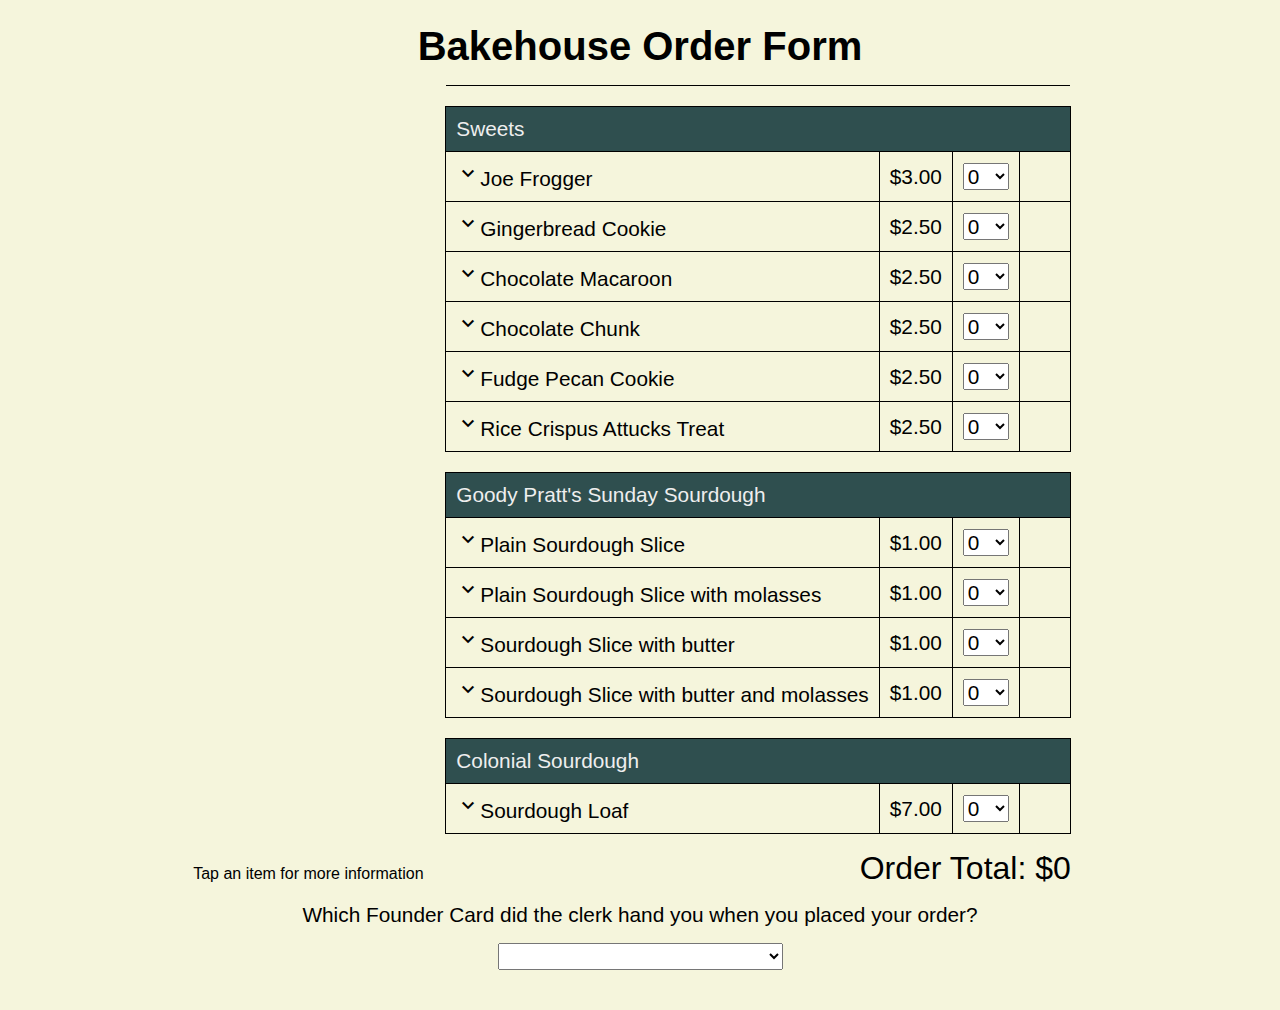
==== index.html @ 7c9f4c3a "Update index.html" ====
<html lang="en">
<head>
    <meta charset="UTF-8">
    <meta name="viewport" content="width=device-width, initial-scale=1.0">

    <link rel="stylesheet" href="https://fonts.googleapis.com/icon?family=Material+Icons">
    <link rel="stylesheet" href="/style.css">
    <script src="code.js"></script>
    <title>Bakehouse</title>
</head>
<body onload="initialize()">
  <div id="content">
    <div id="title">
        Bakehouse Order Form
    </div>   
     <br>
    <div id="subtitle">
       Tap an item for more information
    </div>
    <div id="form">
        <table id="orderform">
            <tbody>
            </tbody>
        </table>


        <!--div id="customer">
            Name on Order: <br>
            <input id="cust-name" type="text" style="width:100%">
        </div-->
    
        <div id="ordertotal">
            Order Total: <span id="total">$0</span>
            </div>
        </div>

        <div id="founder">
            Which Founder Card did the clerk hand you when you placed your order?<br>
            <select id="founderName" onchange="showPmt()">
                <option value="none"></option>
                <option value="Abraham Baldwin">Abraham Baldwin</option>
                <option value="Abraham Clark">Abraham Clark</option>
                <option value="Alexander Hamilton">Alexander Hamilton</option>
                <option value="Andrew Adams">Andrew Adams</option>
                <option value="Arthur Middleton">Arthur Middleton</option>
                <option value="Benjamin Franklin">Benjamin Franklin</option>
                <option value="Benjamin Harrison V">Benjamin Harrison V</option>
                <option value="Benjamin Rush">Benjamin Rush</option>
                <option value="Button Gwinnett">Button Gwinnett</option>
                <option value="Caesar Rodney">Caesar Rodney</option>
                <option value="Charles Carroll">Charles Carroll</option>
                <option value="Charles Pinckney">Charles Pinckney</option>
                <option value="Daniel Carroll">Daniel Carroll</option>
                <option value="Daniel of St. Thomas Jenifer">Daniel of St. Thomas Jenifer</option>
                <option value="Daniel Roberdeau">Daniel Roberdeau</option>
                <option value="David Brearley">David Brearley</option>
                <option value="Edward Rutledge">Edward Rutledge</option>
                <option value="Elbridge Gerry">Elbridge Gerry</option>
                <option value="Francis Hopkinson">Francis Hopkinson</option>
                <option value="Francis Lightfoot Lee">Francis Lightfoot Lee</option>
                <option value="George Clymer">George Clymer</option>
                <option value="George Read">George Read</option>
                <option value="George Washington">George Washington</option>
                <option value="George Wythe">George Wythe</option>
                <option value="Gouverneur Morris[a]">Gouverneur Morris</option>
                <option value="Gunning Bedford Jr.">Gunning Bedford Jr.</option>
                <option value="Henry Laurens">Henry Laurens</option>
                <option value="Henry Marchant">Henry Marchant</option>
                <option value="Hugh Williamson">Hugh Williamson</option>
                <option value="Jacob Broom">Jacob Broom</option>
                <option value="James Madison">James Madison</option>
                <option value="James Wilson">James Wilson</option>
                <option value="John Adams">John Adams</option>
                <option value="John Dickinson">John Dickinson</option>
                <option value="John Hancock">John Hancock</option>
                <option value="John Hanson">John Hanson</option>
                <option value="John Hart">John Hart</option>
                <option value="John Langdon">John Langdon</option>
                <option value="John Penn">John Penn</option>
                <option value="John Rutledge">John Rutledge</option>
                <option value="John Williams">John Williams</option>
                <option value="John Witherspoon">John Witherspoon</option>
                <option value="Joseph Reed">Joseph Reed</option>
                <option value="Josiah Bartlett">Josiah Bartlett</option>
                <option value="Matthew Thornton">Matthew Thornton</option>
                <option value="Nathaniel Gorham">Nathaniel Gorham</option>
                <option value="Nicholas Van Dyke">Nicholas Van Dyke</option>
                <option value="Oliver Wolcott">Oliver Wolcott</option>
                <option value="Philip Livingston">Philip Livingston</option>
                <option value="Pierce Butler">Pierce Butler</option>
                <option value="Richard Henry Lee">Richard Henry Lee</option>
                <option value="Richard Stockton">Richard Stockton</option>
                <option value="Robert Morris">Robert Morris</option>
                <option value="Roger Sherman">Roger Sherman</option>
                <option value="Rufus King">Rufus King</option>
                <option value="Samuel Adams">Samuel Adams</option>
                <option value="Stephen Hopkins">Stephen Hopkins</option>
                <option value="Thomas Jefferson">Thomas Jefferson</option>
                <option value="Thomas McKean">Thomas McKean</option>
                <option value="Thomas Mifflin">Thomas Mifflin</option>
                <option value="William Ellery">William Ellery</option>
                            </select>
        </div>

        <div id="payment" style="display:none">

            <div class="button"  onclick="pay('venmo')">
                Pay With Venmo
            </div>

            <div class="button"   onclick="pay('cash')">
                Pay With Cash
            </div>

            <div id="pay-venmo" class="pay-text" style="display: none;">
                <span class="warning">Don't make the payment <br>until you are at the counter.</span><br><br> When instructed, follow this link to <a class="span-link" target="venmo" id="venmo-link">open your Venmo app</a> and pay.
            </div>
            <div id="pay-cash" class="pay-text" style="display: none;">
                No problem, just have your money ready 
            </div>
        </div>




        <div id="reset" style="display:none">

            <div class="button"  onclick="window.location.reload()">
                Reset Order Form
            </div>

        </div>
    </div>





</body>
</html>
---- style.css ----
body{
    background-color: beige;  
    font-family: Verdana, Arial, Helvetica, sans-serif;
    font-size: 1.3rem;
    padding-bottom: 2rem;
  }

  #content{
    margin:auto;
    margin-top:0;
    width:100%;
    padding: 0;
    background-color: beige;

    text-align: center;
  }

  #title{
    margin-top:1rem;
    padding: 0;
    font-size: 2.5rem;
    display:  inline-block;
    font-weight: bold;
    } 
#subtitle{
    margin-top:1rem;
    padding: 0;
    font-size: 1rem;
    display:  inline-block;
    font-weight: normal;
    }

#form{
    margin:1rem;
    padding: 0;
    font-size: 2rem;
    font-weight: 100;
    border-collapse: collapse;
    display:  inline-block;
    text-align: left;
    
    }

table{
    font-size: 1.3rem;
    border-collapse :  collapse  ;
}

td{
    border:1px solid black;
    padding:10px;
}

select{
    font-size: 1.3rem;
}

.rowTotal{
    min-width: 30px;
    text-align: right;
}

#ordertotal{
    margin-top: 1rem;
    text-align: right;
}

.group{
  color:#eee;
  background-color: darkslategray;
}

.blank{
    border-right-style:none;
    border-left-style:none;
}

#customer{
    margin-top: 1rem;
    font-size: 1.5rem;
}
#cust-name{
    font-size: 2rem;
}
.sold-out{
    text-align: center;
}

.button{
    margin:0 auto;
    margin-top:1rem;
    border-radius: 25px;
    width:200px;
    background-color: darkgreen;
    color: white;
    font-weight: 700;
    padding:1rem;
    text-align: center;
    margin-top:1rem;
    display:inline-block;
    text-decoration: none;
    font-size: 1.1rem;
    
 }

 .pay-text{
    margin: 1rem;
    font-size: 1.3rem;

 }

 .span-link{
    text-decoration: underline;
    color:green;
    font-weight: bold;
 } 
 
 .warning{
    color:red;
    font-weight: bold;
 }

#founderName{
    margin-top: 1rem;
}
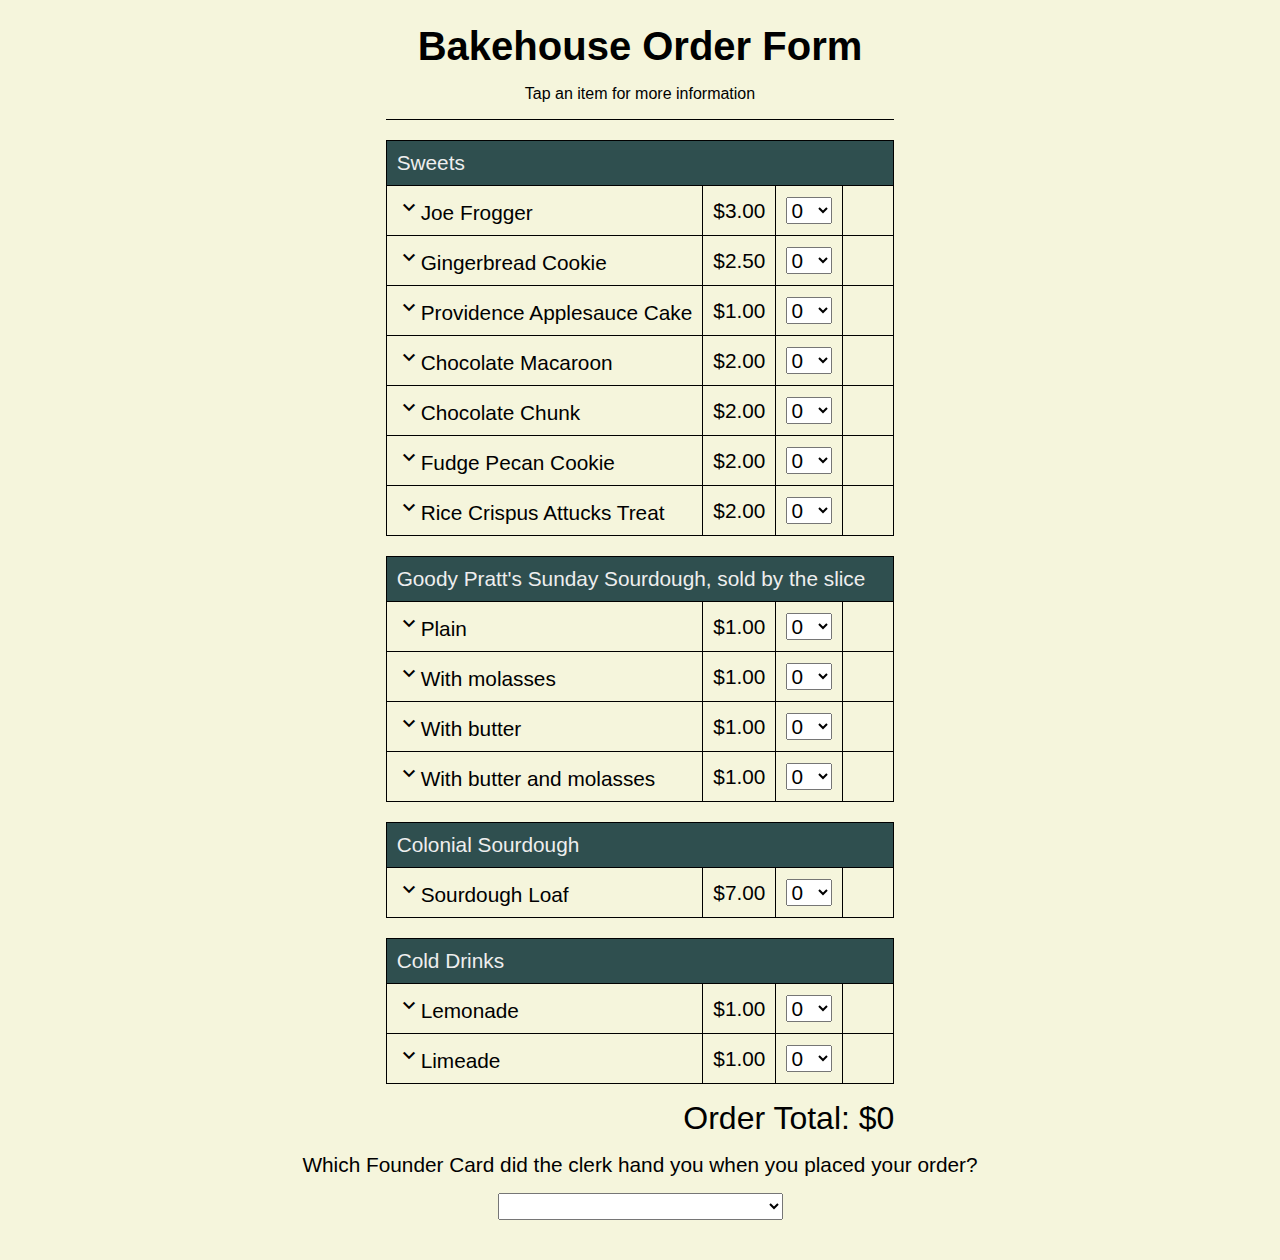
==== commit adc67524: "testing save" ====
--- a/index.html
+++ b/index.html
@@ -13,7 +13,6 @@
     <div id="title">
         Bakehouse Order Form
     </div>   
-     <br>
     <div id="subtitle">
        Tap an item for more information
     </div>
--- a/style.css
+++ b/style.css
@@ -26,7 +26,7 @@
     margin-top:1rem;
     padding: 0;
     font-size: 1rem;
-    display:  inline-block;
+    display:  block;
     font-weight: normal;
     }
 
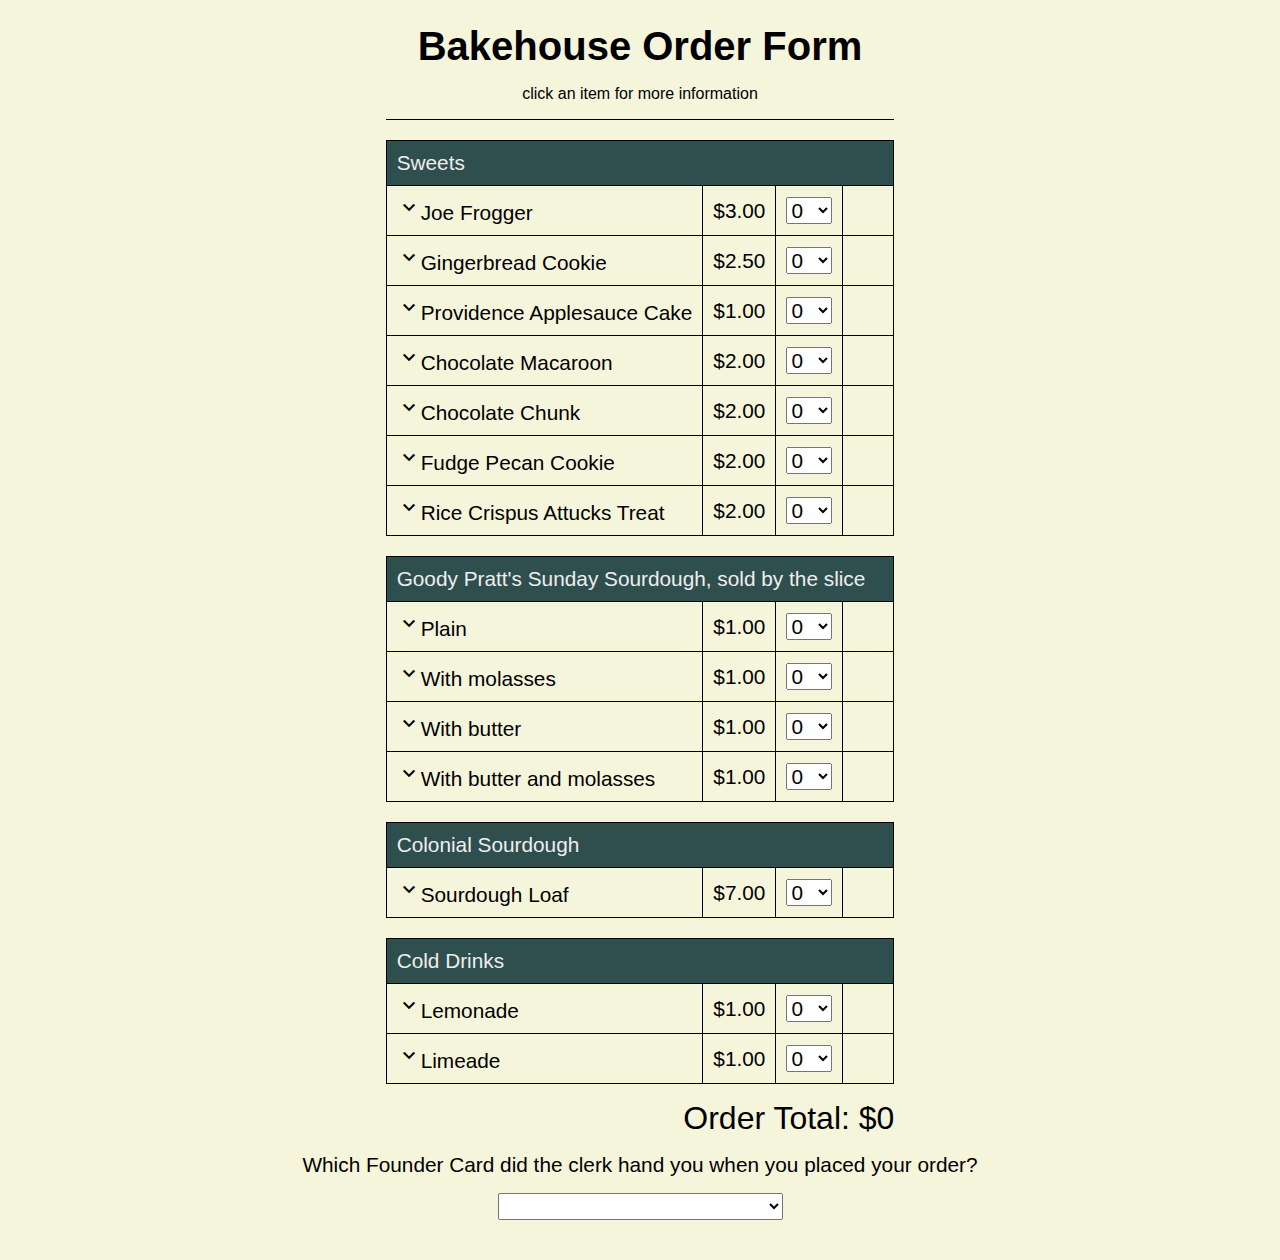
==== commit 1af954db: "test" ====
--- a/index.html
+++ b/index.html
@@ -14,7 +14,7 @@
         Bakehouse Order Form
     </div>   
     <div id="subtitle">
-       Tap an item for more information
+        click an item for more information
     </div>
     <div id="form">
         <table id="orderform">
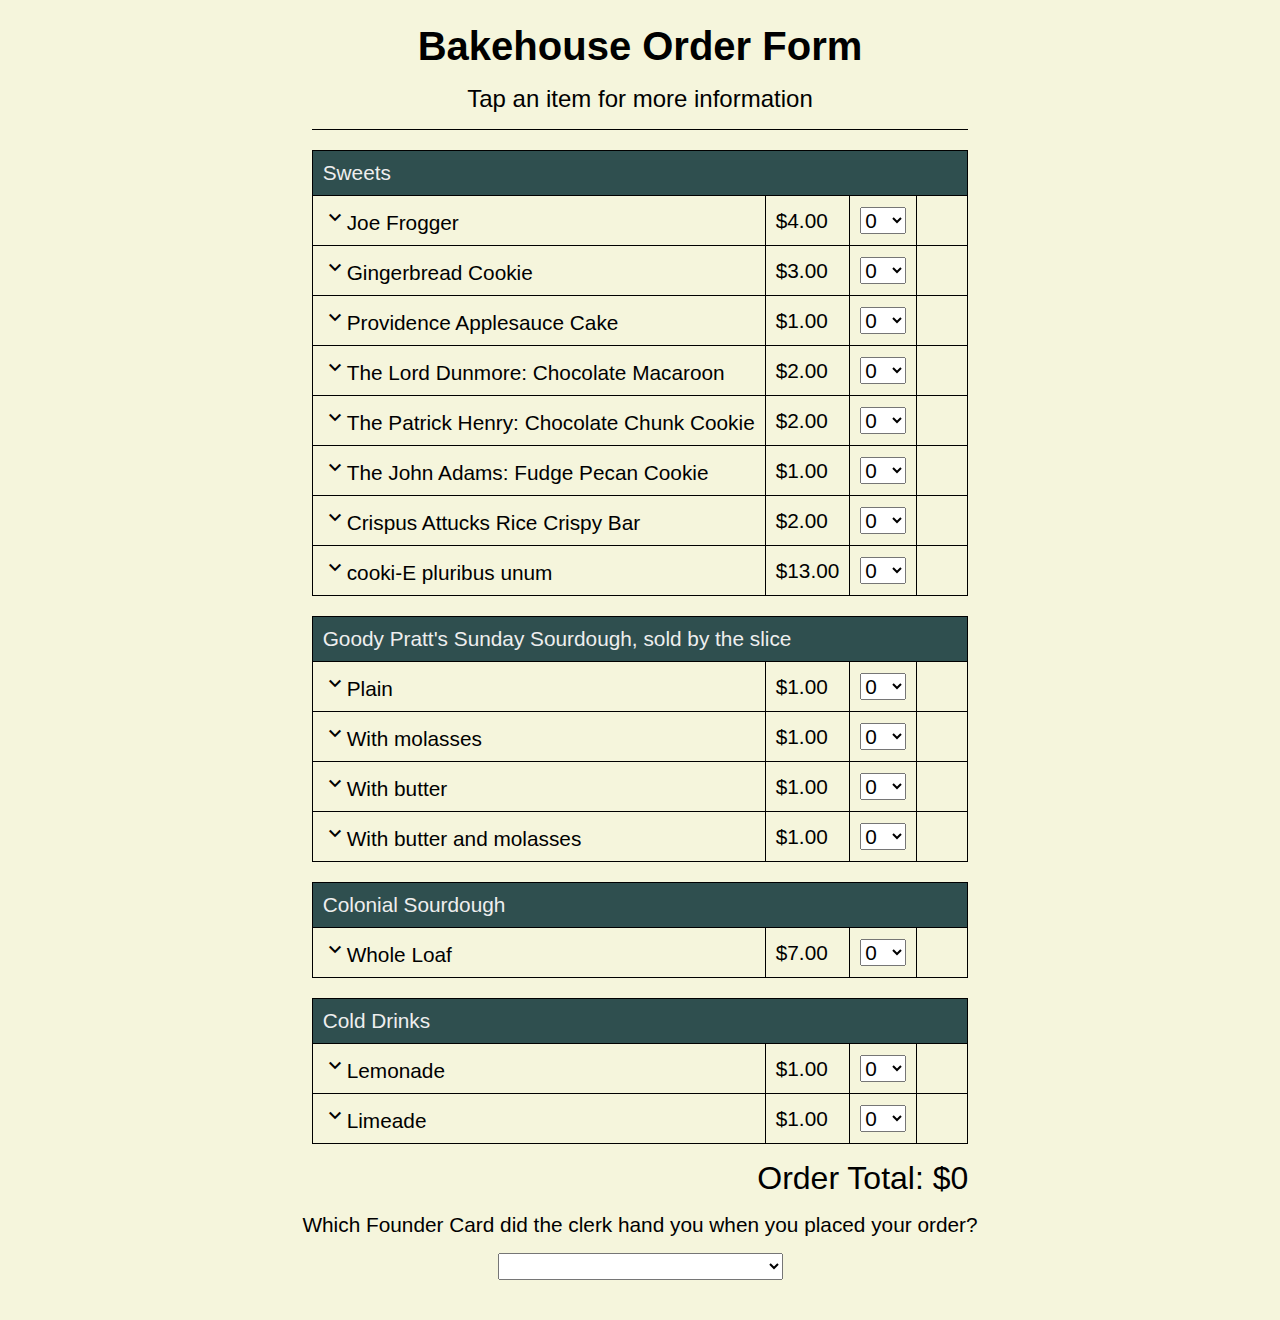
==== commit a2968cbe: "test" ====
--- a/index.html
+++ b/index.html
@@ -14,7 +14,7 @@
         Bakehouse Order Form
     </div>   
     <div id="subtitle">
-        click an item for more information
+        Tap an item for more information
     </div>
     <div id="form">
         <table id="orderform">
--- a/style.css
+++ b/style.css
@@ -25,7 +25,7 @@
 #subtitle{
     margin-top:1rem;
     padding: 0;
-    font-size: 1rem;
+    font-size: 1.5rem;
     display:  block;
     font-weight: normal;
     }
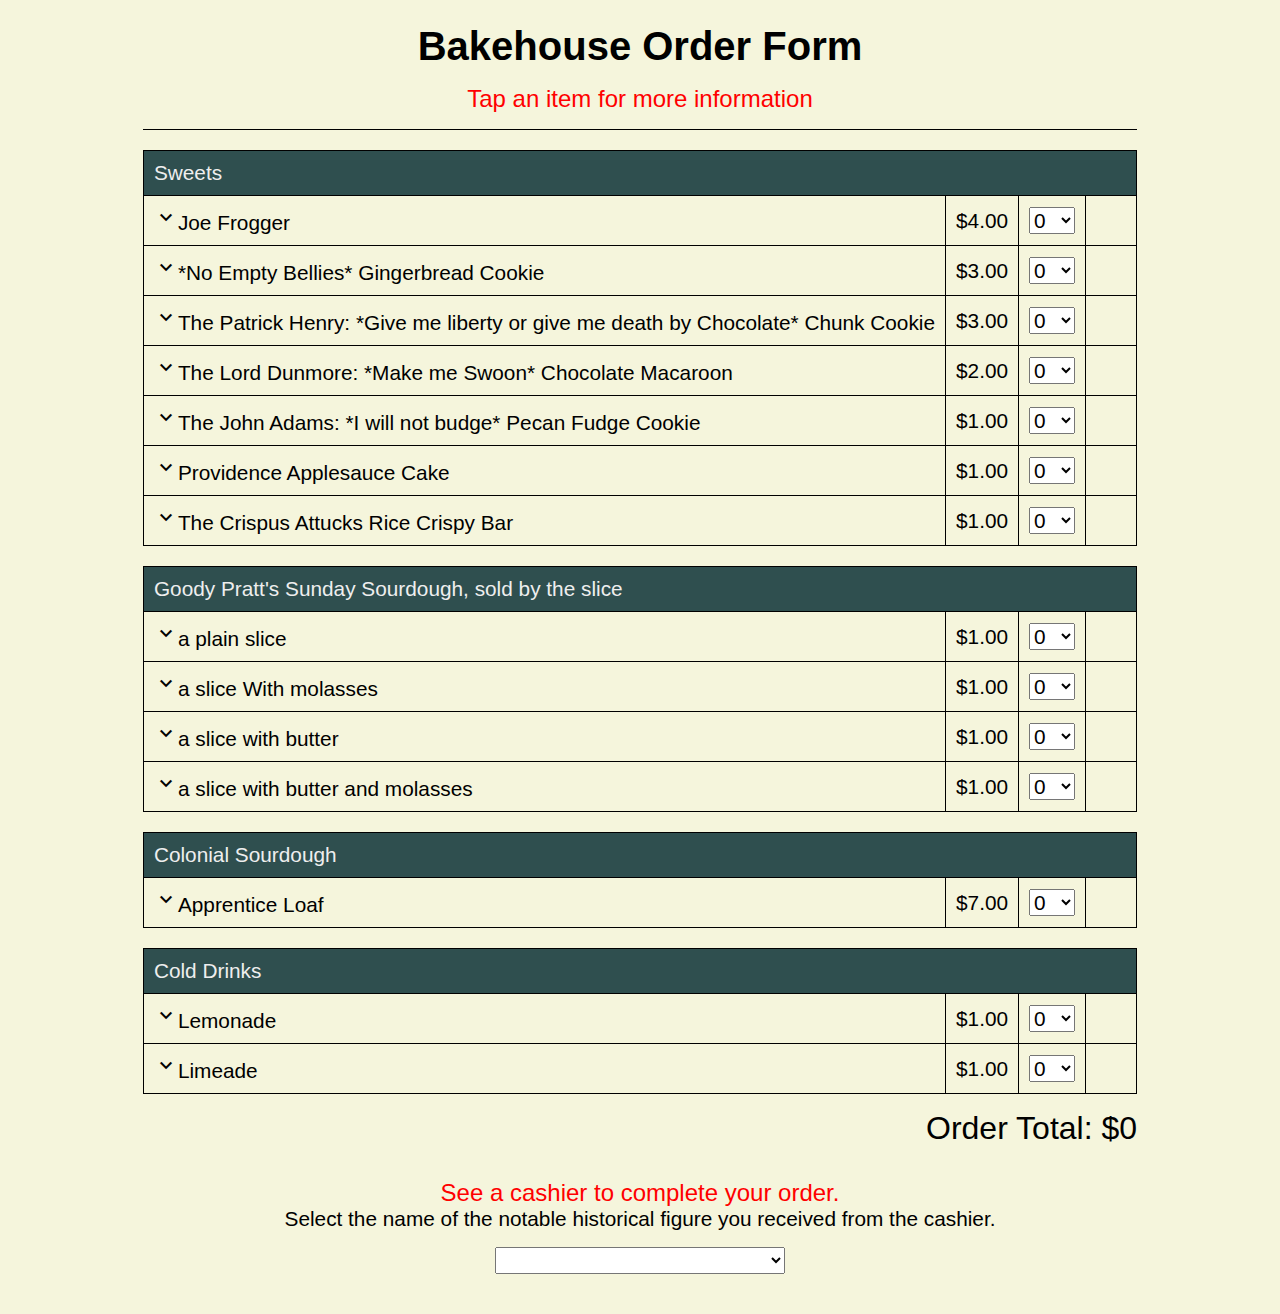
==== commit b9a2278a: "update order form" ====
--- a/index.html
+++ b/index.html
@@ -32,73 +32,88 @@
             Order Total: <span id="total">$0</span>
             </div>
         </div>
-
+        <div id="subtitle">
+            See a cashier to complete your order.
+        </div>    
         <div id="founder">
-            Which Founder Card did the clerk hand you when you placed your order?<br>
+            Select the name of the notable historical figure you received from the cashier.<br>
             <select id="founderName" onchange="showPmt()">
                 <option value="none"></option>
-                <option value="Abraham Baldwin">Abraham Baldwin</option>
-                <option value="Abraham Clark">Abraham Clark</option>
+                <option value="Aaron Burr">Aaron Burr</option>
+                <option value="Abigail Adams">Abigail Adams</option>
                 <option value="Alexander Hamilton">Alexander Hamilton</option>
-                <option value="Andrew Adams">Andrew Adams</option>
-                <option value="Arthur Middleton">Arthur Middleton</option>
+                <option value="Anna Strong">Anna Strong</option>
+                <option value="Anne Bradstreet">Anne Bradstreet</option>
+                <option value="Anne Hutchinson">Anne Hutchinson</option>
+                <option value="Benedict Arnold">Benedict Arnold</option>
                 <option value="Benjamin Franklin">Benjamin Franklin</option>
-                <option value="Benjamin Harrison V">Benjamin Harrison V</option>
-                <option value="Benjamin Rush">Benjamin Rush</option>
-                <option value="Button Gwinnett">Button Gwinnett</option>
+                <option value="Benjamin Harrison">Benjamin Harrison</option>
+                <option value="Benjamin Tallmadge">Benjamin Tallmadge</option>
+                <option value="Benjamin Dr. Rush">Benjamin Dr. Rush</option>
+                <option value="Betsy Ross">Betsy Ross</option>
                 <option value="Caesar Rodney">Caesar Rodney</option>
-                <option value="Charles Carroll">Charles Carroll</option>
-                <option value="Charles Pinckney">Charles Pinckney</option>
-                <option value="Daniel Carroll">Daniel Carroll</option>
-                <option value="Daniel of St. Thomas Jenifer">Daniel of St. Thomas Jenifer</option>
-                <option value="Daniel Roberdeau">Daniel Roberdeau</option>
-                <option value="David Brearley">David Brearley</option>
-                <option value="Edward Rutledge">Edward Rutledge</option>
-                <option value="Elbridge Gerry">Elbridge Gerry</option>
-                <option value="Francis Hopkinson">Francis Hopkinson</option>
-                <option value="Francis Lightfoot Lee">Francis Lightfoot Lee</option>
-                <option value="George Clymer">George Clymer</option>
+                <option value="Capt. John Smith">Capt. John Smith</option>
+                <option value="Carter Braxton">Carter Braxton</option>
+                <option value="Crispus Attucks">Crispus Attucks</option>
+                <option value="Deborah Sampson">Deborah Sampson</option>
+                <option value="Elizabeth Timothy">Elizabeth Timothy</option>
+                <option value="Esther De Berdt Reed">Esther De Berdt Reed</option>
                 <option value="George Read">George Read</option>
                 <option value="George Washington">George Washington</option>
                 <option value="George Wythe">George Wythe</option>
-                <option value="Gouverneur Morris[a]">Gouverneur Morris</option>
-                <option value="Gunning Bedford Jr.">Gunning Bedford Jr.</option>
-                <option value="Henry Laurens">Henry Laurens</option>
-                <option value="Henry Marchant">Henry Marchant</option>
-                <option value="Hugh Williamson">Hugh Williamson</option>
-                <option value="Jacob Broom">Jacob Broom</option>
+                <option value="Hercules Mulligan">Hercules Mulligan</option>
+                <option value="Isaiah Thomas">Isaiah Thomas</option>
+                <option value="James Armistead Lafayette">James Armistead Lafayette</option>
                 <option value="James Madison">James Madison</option>
-                <option value="James Wilson">James Wilson</option>
+                <option value="James Oglethorpe">James Oglethorpe</option>
+                <option value="James Otis">James Otis</option>
+                <option value="Jean Baptiste Point du Sable">Jean Baptiste Point du Sable</option>
                 <option value="John Adams">John Adams</option>
-                <option value="John Dickinson">John Dickinson</option>
+                <option value="John André">John André</option>
                 <option value="John Hancock">John Hancock</option>
-                <option value="John Hanson">John Hanson</option>
-                <option value="John Hart">John Hart</option>
-                <option value="John Langdon">John Langdon</option>
-                <option value="John Penn">John Penn</option>
-                <option value="John Rutledge">John Rutledge</option>
-                <option value="John Williams">John Williams</option>
+                <option value="John Honeyman">John Honeyman</option>
+                <option value="John Jay">John Jay</option>
+                <option value="John Mason">John Mason</option>
+                <option value="John Winthrop">John Winthrop</option>
                 <option value="John Witherspoon">John Witherspoon</option>
-                <option value="Joseph Reed">Joseph Reed</option>
-                <option value="Josiah Bartlett">Josiah Bartlett</option>
-                <option value="Matthew Thornton">Matthew Thornton</option>
-                <option value="Nathaniel Gorham">Nathaniel Gorham</option>
-                <option value="Nicholas Van Dyke">Nicholas Van Dyke</option>
-                <option value="Oliver Wolcott">Oliver Wolcott</option>
+                <option value="King George">King George</option>
+                <option value="Lord Dunmore">Lord Dunmore</option>
+                <option value="Lydia Darragh">Lydia Darragh</option>
+                <option value="Marquis de Lafayette">Marquis de Lafayette</option>
+                <option value="Martha Washington">Martha Washington</option>
+                <option value="Mary Musgrove">Mary Musgrove</option>
+                <option value="Mary Ball Washington">Mary Ball Washington</option>
+                <option value="Mary Katherine Goddard">Mary Katherine Goddard</option>
+                <option value="Mercy Otis Warren">Mercy Otis Warren</option>
+                <option value="Nancy Hart">Nancy Hart</option>
+                <option value="Nathan Hale">Nathan Hale</option>
+                <option value="Patrick Henry">Patrick Henry</option>
+                <option value="Paul Revere">Paul Revere</option>
+                <option value="Peter Stuyvesant">Peter Stuyvesant</option>
                 <option value="Philip Livingston">Philip Livingston</option>
-                <option value="Pierce Butler">Pierce Butler</option>
-                <option value="Richard Henry Lee">Richard Henry Lee</option>
-                <option value="Richard Stockton">Richard Stockton</option>
+                <option value="Phillis Wheatley">Phillis Wheatley</option>
+                <option value="Pocahontas ">Pocahontas </option>
                 <option value="Robert Morris">Robert Morris</option>
+                <option value="Robert Townsend">Robert Townsend</option>
                 <option value="Roger Sherman">Roger Sherman</option>
-                <option value="Rufus King">Rufus King</option>
+                <option value="Sacagawea ">Sacagawea </option>
                 <option value="Samuel Adams">Samuel Adams</option>
+                <option value="Samuel Chase">Samuel Chase</option>
+                <option value="Sarah Franklin Bache">Sarah Franklin Bache</option>
+                <option value="Squanto ">Squanto </option>
                 <option value="Stephen Hopkins">Stephen Hopkins</option>
+                <option value="Sybil Ludington">Sybil Ludington</option>
+                <option value="Thomas Gage">Thomas Gage</option>
+                <option value="Thomas Hooker">Thomas Hooker</option>
+                <option value="Thomas Hutchinson">Thomas Hutchinson</option>
                 <option value="Thomas Jefferson">Thomas Jefferson</option>
-                <option value="Thomas McKean">Thomas McKean</option>
-                <option value="Thomas Mifflin">Thomas Mifflin</option>
-                <option value="William Ellery">William Ellery</option>
-                            </select>
+                <option value="Venture Smith">Venture Smith</option>
+                <option value="Virginia Dare">Virginia Dare</option>
+                <option value="William Bradford">William Bradford</option>
+                <option value="William Howe">William Howe</option>
+                <option value="William Penn">William Penn</option>
+                
+                         </select>
         </div>
 
         <div id="payment" style="display:none">
--- a/style.css
+++ b/style.css
@@ -27,6 +27,7 @@
     padding: 0;
     font-size: 1.5rem;
     display:  block;
+    color:  #FF0000;
     font-weight: normal;
     }
 
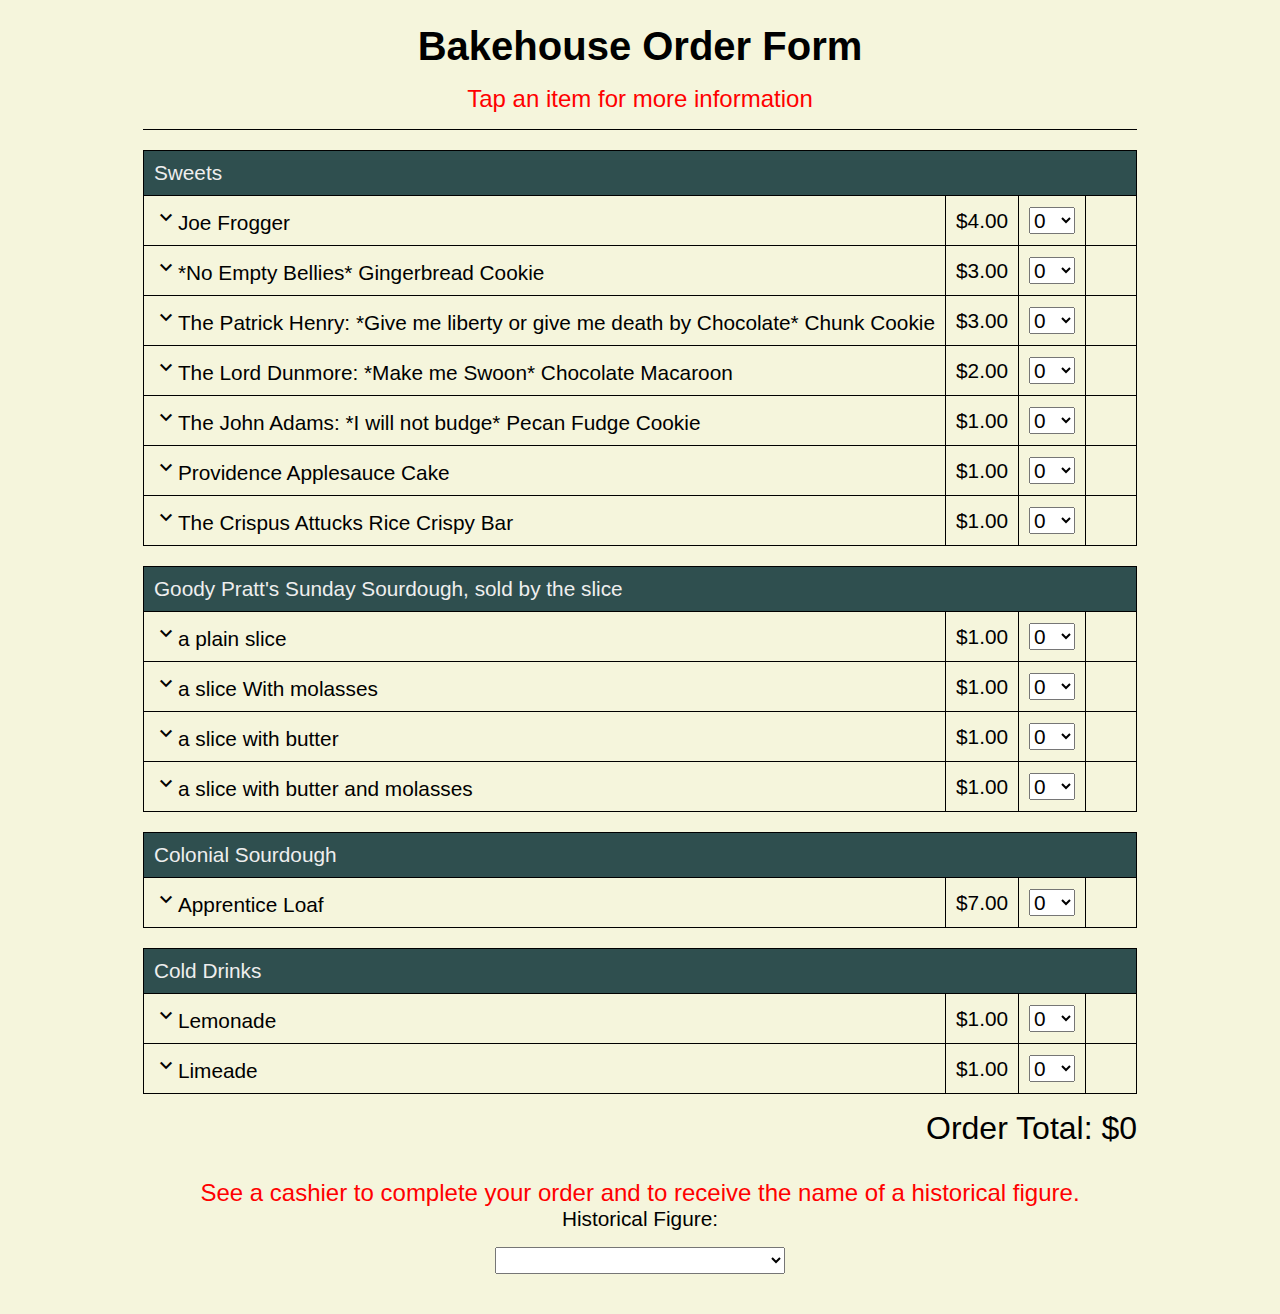
==== commit 0f164438: "update form" ====
--- a/index.html
+++ b/index.html
@@ -33,10 +33,10 @@
             </div>
         </div>
         <div id="subtitle">
-            See a cashier to complete your order.
+            See a cashier to complete your order and to receive the name of a historical figure.
         </div>    
         <div id="founder">
-            Select the name of the notable historical figure you received from the cashier.<br>
+            Historical Figure:<br>
             <select id="founderName" onchange="showPmt()">
                 <option value="none"></option>
                 <option value="Aaron Burr">Aaron Burr</option>
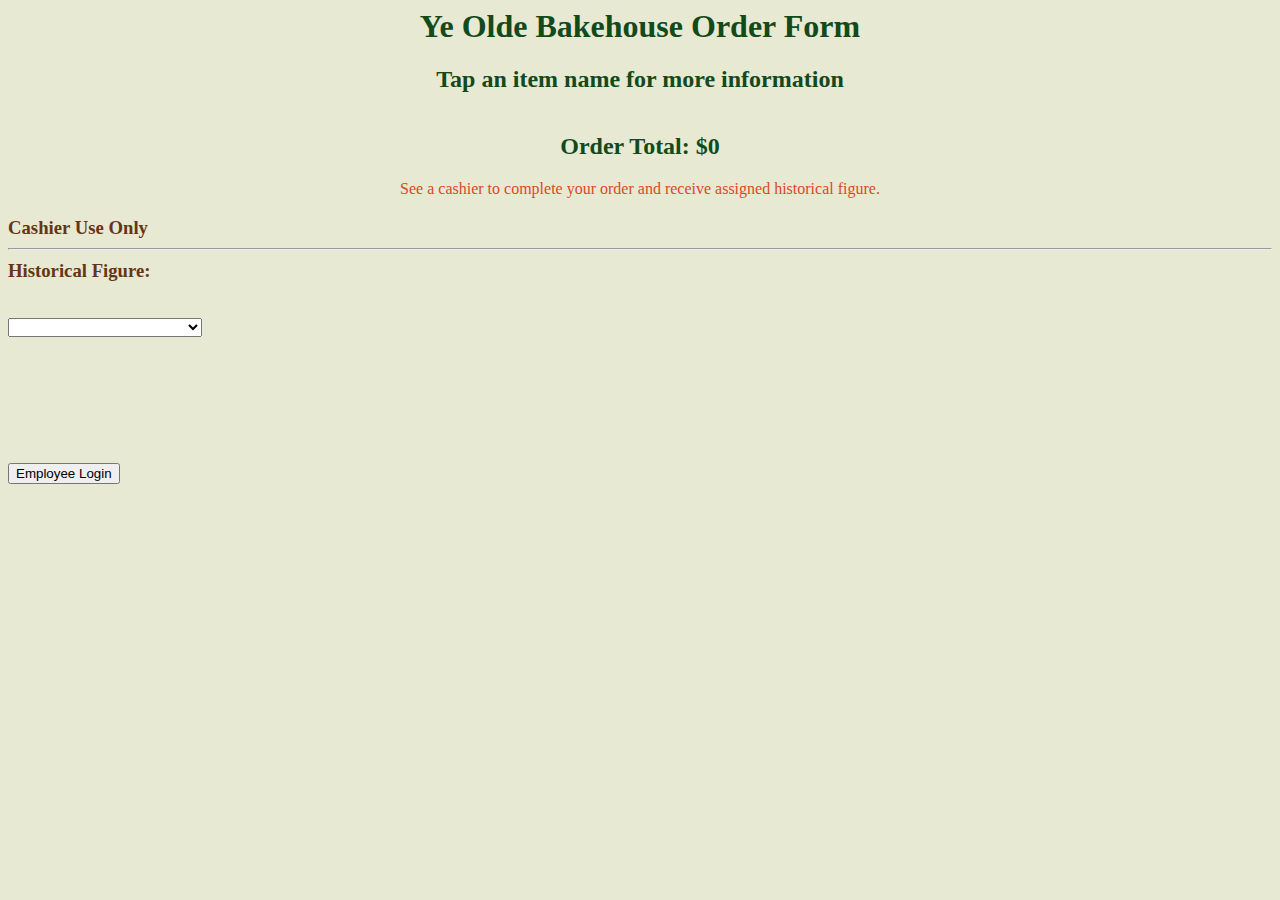
==== commit db912b25: "added emp access" ====
--- a/index.html
+++ b/index.html
@@ -2,44 +2,37 @@
 <head>
     <meta charset="UTF-8">
     <meta name="viewport" content="width=device-width, initial-scale=1.0">
-
     <link rel="stylesheet" href="https://fonts.googleapis.com/icon?family=Material+Icons">
-    <link rel="stylesheet" href="/style.css">
+    <link rel="stylesheet" href="mystyle.css">
     <script src="code.js"></script>
     <title>Bakehouse</title>
+    <style>
+        /* Minimal inline CSS for functionality */
+        #employee-section {
+            display: none; /* Hidden by default */
+        }
+        .sold-out-text {
+            font-family: Georgia, 'Times New Roman', Times, serif; /* Match your style */
+            font-size: 0.9em;
+            margin-top: 5px;
+            display: block;
+        }
+    </style>
 </head>
 <body onload="initialize()">
   <div id="content">
-    <div id="title">
-        Bakehouse Order Form
-    </div>   
-    <div id="subtitle">
-        Tap an item for more information
+    <h1><div id="title">Ye Olde Bakehouse Order Form</div></h1>   
+    <h2><div id="subtitle">Tap an item name for more information</div></h2>
+    <div id="form">
+        <table id="orderform"><tbody></tbody></table>
+        <div id="ordertotal"><h2>Order Total: <span id="total">$0</span></h2></div>
     </div>
-    <div id="form">
-        <table id="orderform">
-            <tbody>
-            </tbody>
-        </table>
-
-
-        <!--div id="customer">
-            Name on Order: <br>
-            <input id="cust-name" type="text" style="width:100%">
-        </div-->
-    
-        <div id="ordertotal">
-            Order Total: <span id="total">$0</span>
-            </div>
-        </div>
-        <div id="subtitle">
-            See a cashier to complete your order and to receive the name of a historical figure.
-        </div>    
-        <div id="founder">
-            Historical Figure:<br>
-            <select id="founderName" onchange="showPmt()">
-                <option value="none"></option>
-                <option value="Aaron Burr">Aaron Burr</option>
+    <div id="instructions">See a cashier to complete your order and receive assigned historical figure.</div>    
+    <div id="founder">
+        <h3>Cashier Use Only
+            <hr>Historical Figure:</h3><br>
+        <select id="founderName" onchange="showPmt()">
+            <option value="none"></option>               <option value="Aaron Burr">Aaron Burr</option>
                 <option value="Abigail Adams">Abigail Adams</option>
                 <option value="Alexander Hamilton">Alexander Hamilton</option>
                 <option value="Anna Strong">Anna Strong</option>
@@ -113,42 +106,27 @@
                 <option value="William Howe">William Howe</option>
                 <option value="William Penn">William Penn</option>
                 
-                         </select>
+        </select>
         </div>
-
-        <div id="payment" style="display:none">
-
-            <div class="button"  onclick="pay('venmo')">
-                Pay With Venmo
+         <div id="payment" style="display:none">
+            <div class="button" onclick="pay('venmo')">Pay With Venmo</div>
+            <div class="button" onclick="pay('cash')">Pay With Cash</div>
+            <div id="pay-venmo" class="pay-text" style="display: none;">
+                <span class="warning">Don't make the payment <br>until you are at the counter.</span><br><br>
+                When instructed, follow this link to <a class="span-link" target="venmo" id="venmo-link">open your Venmo app</a> and pay.
             </div>
-
-            <div class="button"   onclick="pay('cash')">
-                Pay With Cash
-            </div>
-
-            <div id="pay-venmo" class="pay-text" style="display: none;">
-                <span class="warning">Don't make the payment <br>until you are at the counter.</span><br><br> When instructed, follow this link to <a class="span-link" target="venmo" id="venmo-link">open your Venmo app</a> and pay.
-            </div>
-            <div id="pay-cash" class="pay-text" style="display: none;">
-                No problem, just have your money ready 
-            </div>
+            <div id="pay-cash" class="pay-text" style="display: none;">No problem, just have your money ready</div>
         </div>
-
-
-
-
         <div id="reset" style="display:none">
-
-            <div class="button"  onclick="window.location.reload()">
-                Reset Order Form
-            </div>
-
+            <div class="button" onclick="window.location.reload()">Reset Order Form</div>
         </div>
-    </div>
-
-
-
-
-
-</body>
-</html>
+        <br><br><br><br><br><br><br>
+        <!-- Employee Management Section -->
+        <button onclick="showEmployeeSection()">Employee Login</button>
+        <div id="employee-section">
+            <div id="subtitle">Mark Items as Sold Out</div>
+            <div id="employee-menu"></div>
+        </div>
+        </div>
+    </body>
+    </html>
--- a/mystyle.css
+++ b/mystyle.css
@@ -0,0 +1,85 @@
+body {
+    background-color: rgb(231, 233, 210);
+  }
+  
+h1 {
+    color: rgb(19, 74, 28);
+    text-align: center;
+    /*margin-left: 20px;*/
+    font-family:Georgia, 'Times New Roman', Times, serif;
+  }
+  
+  h2 {
+    color:rgb(19, 74, 28);
+    text-align: center;
+    /*margin-left: 20px;*/
+    font-family: Georgia, 'Times New Roman', Times, serif;
+  }
+  h3 {
+    color:rgb(102, 53, 20);
+    font-family: Georgia, 'Times New Roman', Times, serif;
+  }
+
+blockquote {
+    color:rgb(19, 74, 28);
+    font-family: Georgia, 'Times New Roman', Times, serif;
+
+  }
+  
+/*button 
+  {
+    font-family: Georgia, 'Times New Roman', Times, serif;
+    padding: 5px 10px;
+    cursor: pointer;
+}*/
+
+p {
+  font-family: Georgia, 'Times New Roman', Times, serif;
+}
+
+#orderform td {
+  border: 1px solid rgb(166, 162, 162);
+  padding: 8px;
+}
+
+.button {
+  display: inline-block; /* Keeps buttons side-by-side if desired */
+  padding: 10px 20px; /* Adds space inside the button */
+  background-color: rgb(19, 74, 28); /* Matches your h1 orange */
+  color: white; /* White text for contrast */
+  font-family: Georgia, 'Times New Roman', Times, serif; /* Matches your theme */
+  font-size: 1em; /* Consistent text size */
+  border: 2px solid rgb(19, 74, 28); /* Orange border */
+  border-radius: 5px; /* Rounded corners */
+  cursor: pointer; /* Hand cursor on hover */
+  text-align: center; /* Center the text */
+  margin: 5px; /* Space between buttons */
+}
+
+.button:hover {
+  background-color: white; /* Invert on hover */
+  color: rgb(19, 74, 28); /* Orange text on hover */
+}
+
+#instructions {
+  font-family: Georgia, 'Times New Roman', Times, serif;
+  font-size: 1em;
+  text-align:center;
+  color: rgb(219, 74, 28); /* Matches your h3 red */
+  margin: 10px 0;
+}
+
+#HistFigNote {
+  font-family: Georgia, 'Times New Roman', Times, serif;
+  font-size: 1em;
+  color: rgb(219, 74, 28); /* Matches your h3 red */
+  margin: 10px 0;
+}
+
+.payment-message {
+  color: rgb(232, 78, 78); /* Matches h3 red */
+  font-family: Georgia, 'Times New Roman', Times, serif;
+  font-size: 1em;
+  margin-top: 10px;
+  text-align: center;
+}